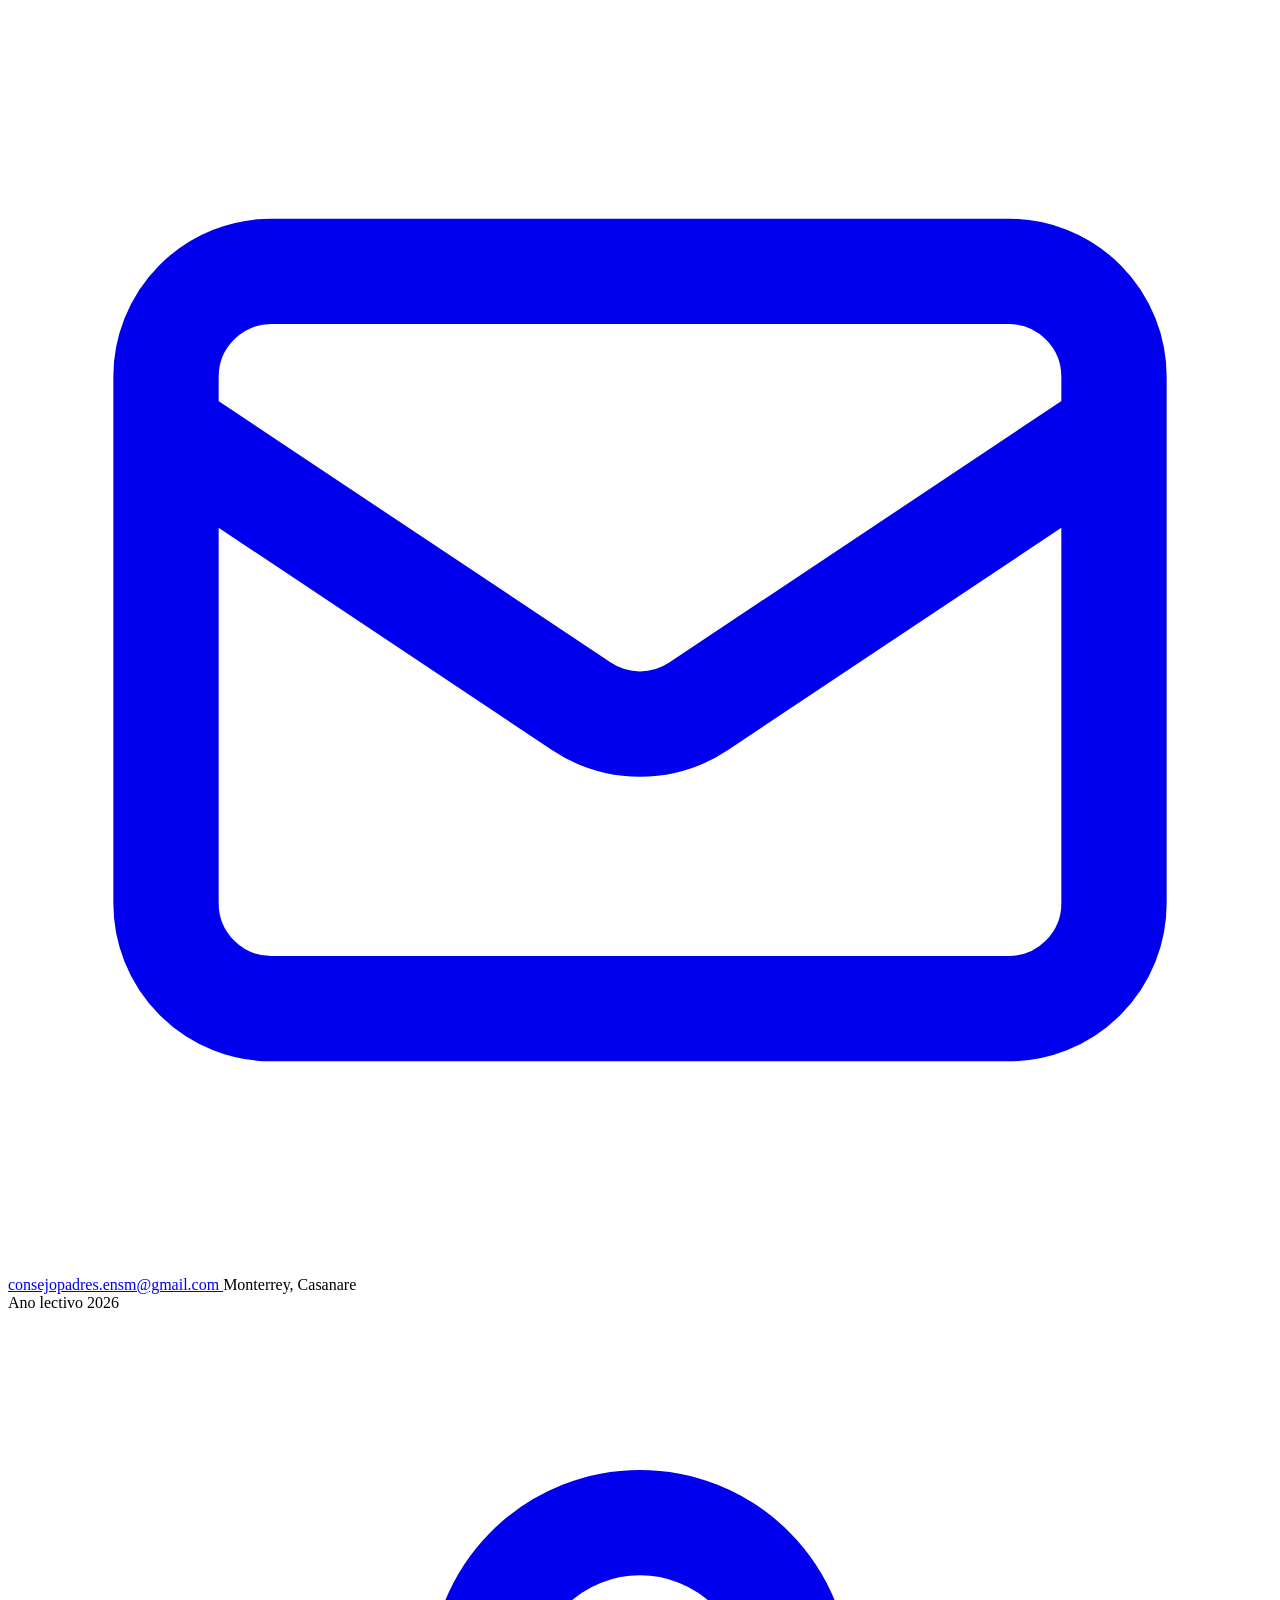
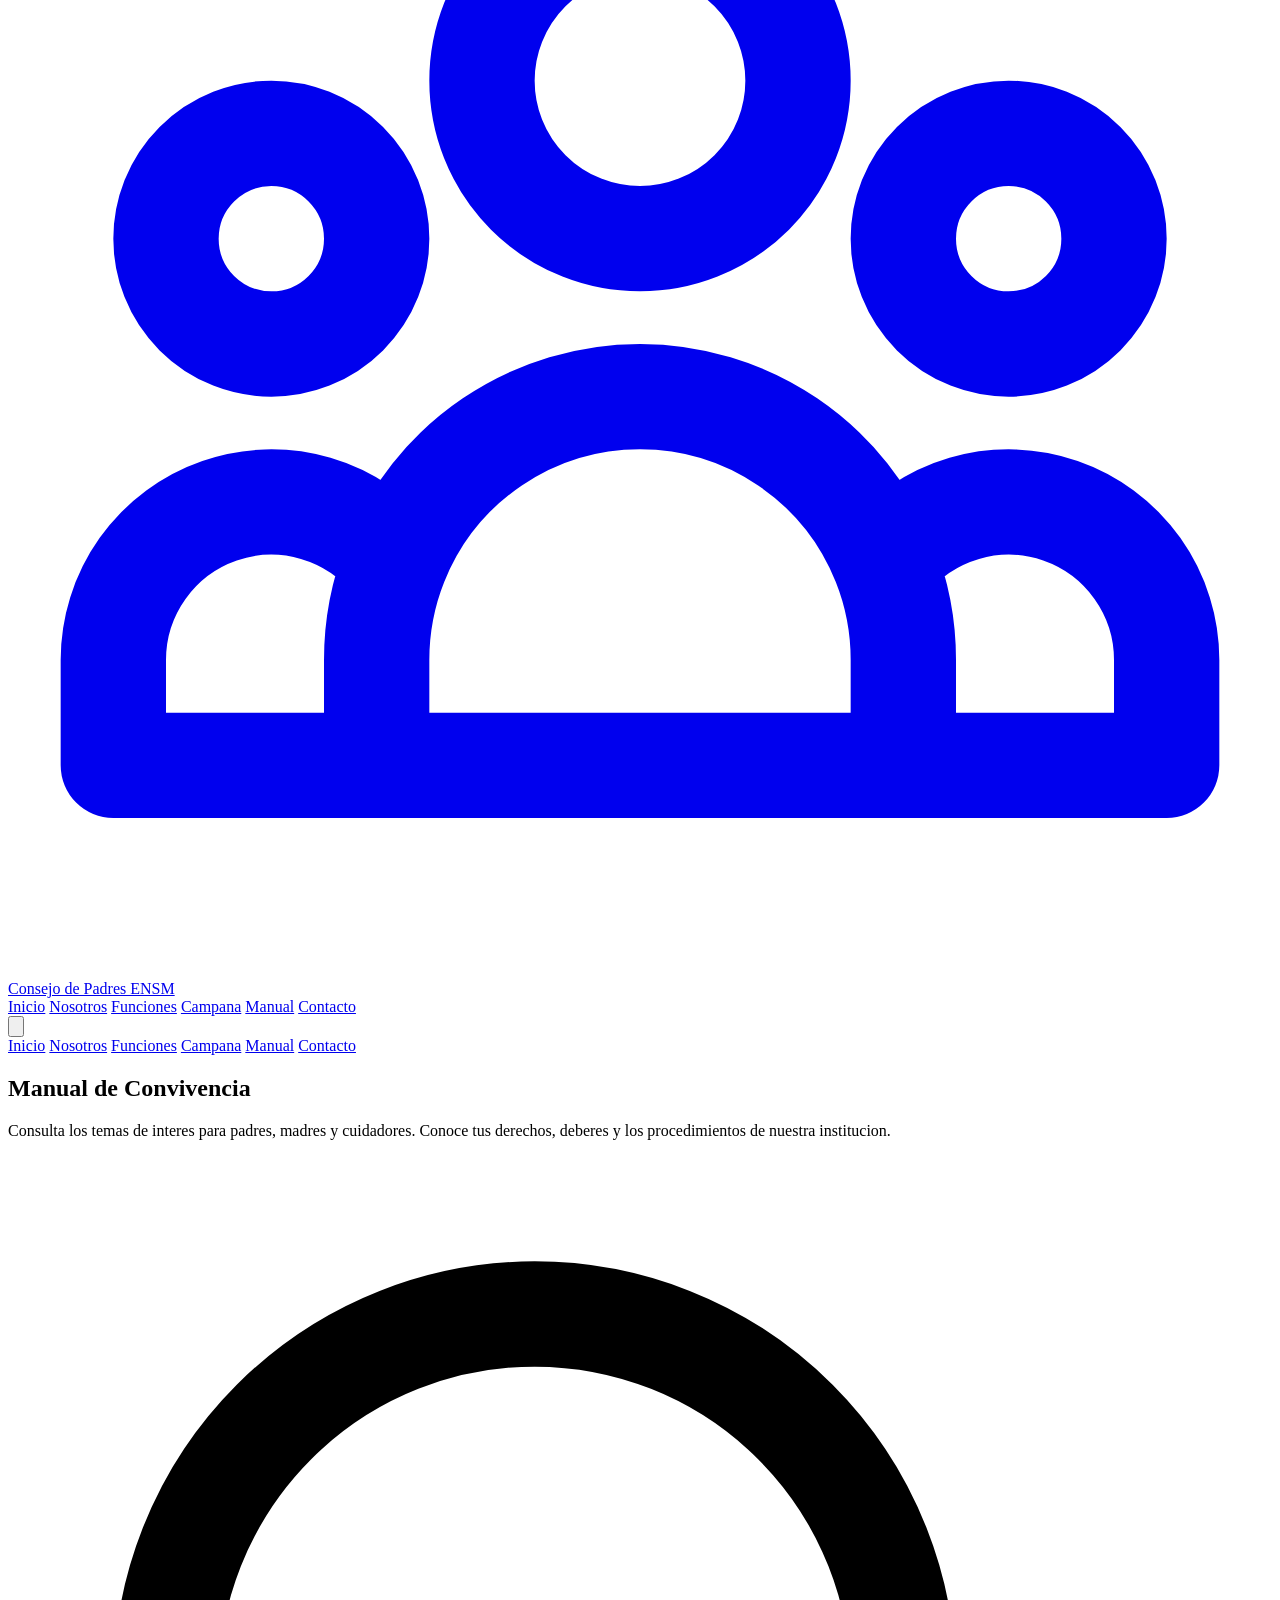
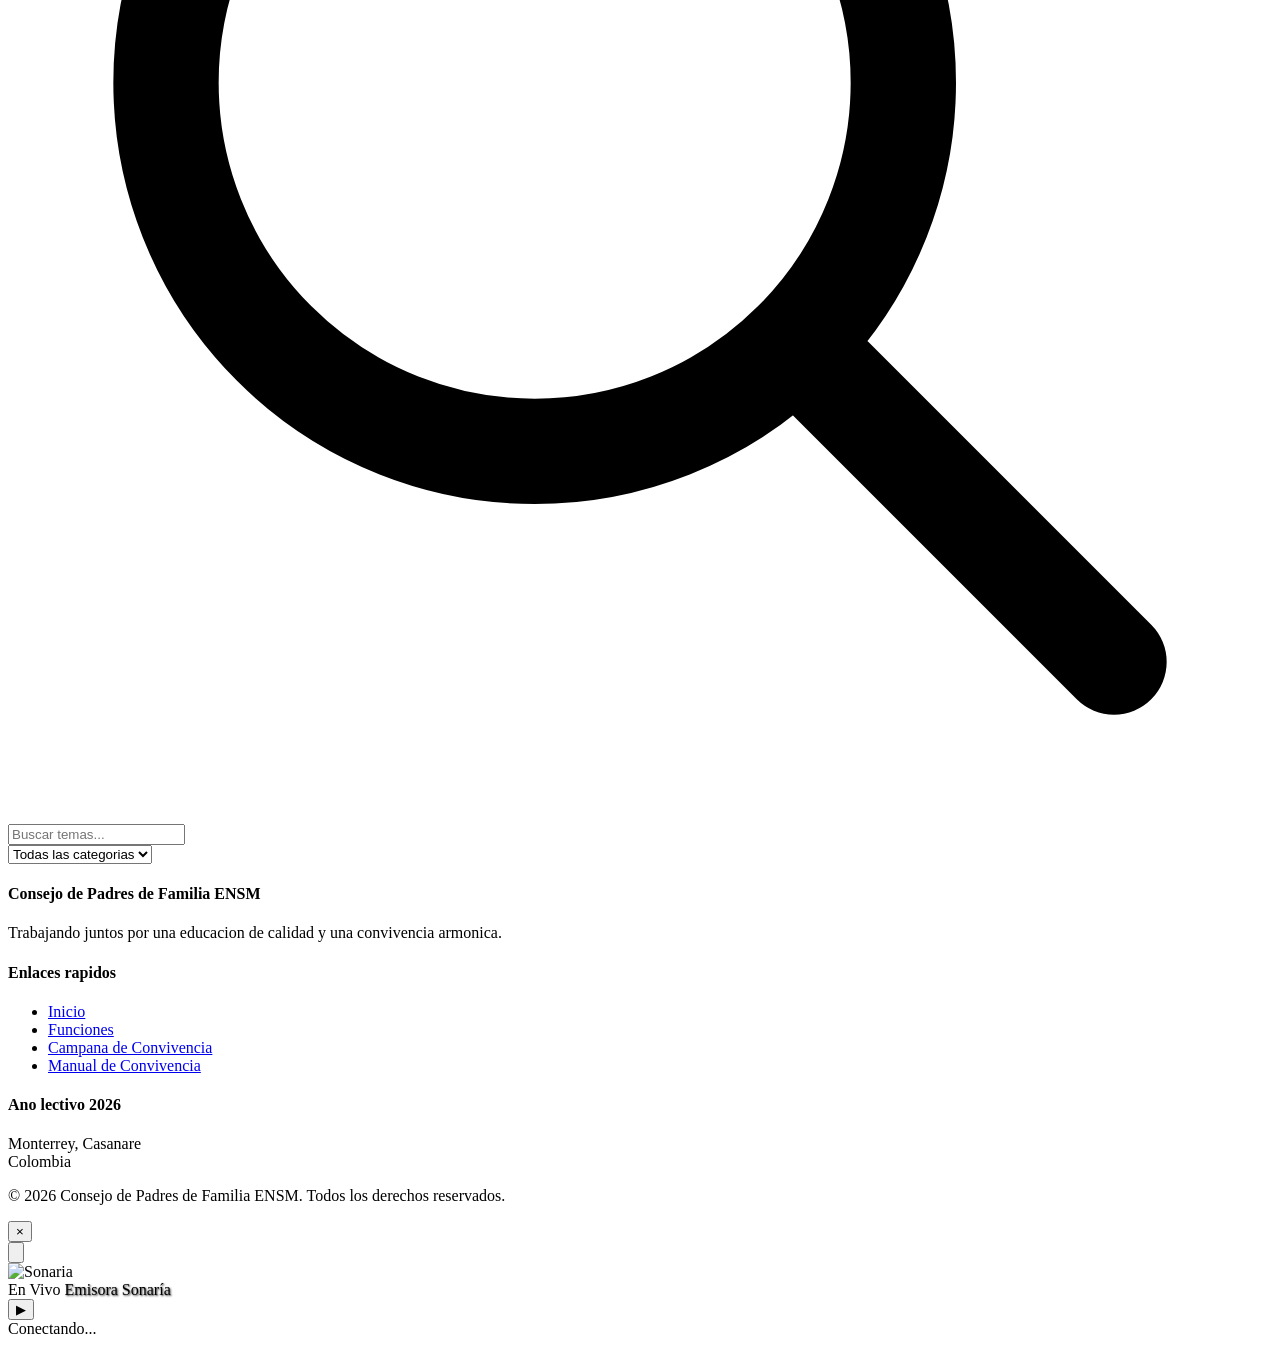
==== manual/index.html @ 7948f31d "Agregar reproductor de radio a todas las paginas y actualizar URL del stream" ====
<!DOCTYPE html>
<html lang="es">

<head>
    <meta charset="UTF-8">
    <meta name="viewport" content="width=device-width, initial-scale=1.0">
    <meta name="description" content="Manual de Convivencia - Temas de interes para padres y familias.">
    <title>Manual de Convivencia - Temas de interes</title>

    <link rel="preconnect" href="https://fonts.googleapis.com">
    <link rel="preconnect" href="https://fonts.gstatic.com" crossorigin>
    <link
        href="https://fonts.googleapis.com/css2?family=Inter:wght@400;500;600;700&family=Playfair+Display:wght@600;700&display=swap"
        rel="stylesheet">
    <script src="https://cdn.tailwindcss.com"></script>
    <script>
        tailwind.config = {
            theme: {
                extend: {
                    colors: {
                        primary: '#1e3a5f',
                        secondary: '#2d7d5a',
                        accent: '#f5a623',
                    },
                    fontFamily: {
                        sans: ['Inter', 'system-ui', 'sans-serif'],
                        serif: ['Playfair Display', 'Georgia', 'serif'],
                    }
                }
            }
        }
    </script>
    <link rel="icon" href="../favicon.ico" type="image/x-icon">
    <link rel="stylesheet" href="../assets/css/styles.css">
</head>

<body class="bg-white">

    <!-- Top bar -->
    <div class="top-bar py-2">
        <div class="max-w-7xl mx-auto px-4 flex flex-wrap justify-between items-center gap-2">
            <div class="flex items-center gap-4">
                <a href="mailto:consejopadres.ensm@gmail.com" class="correo-link flex items-center gap-1">
                    <svg class="w-4 h-4" fill="none" stroke="currentColor" viewBox="0 0 24 24">
                        <path stroke-linecap="round" stroke-linejoin="round" stroke-width="2"
                            d="M3 8l7.89 5.26a2 2 0 002.22 0L21 8M5 19h14a2 2 0 002-2V7a2 2 0 00-2-2H5a2 2 0 00-2 2v10a2 2 0 002 2z">
                        </path>
                    </svg>
                    consejopadres.ensm@gmail.com
                </a>
                <span class="direccion-text hidden sm:inline">Monterrey, Casanare</span>
            </div>
            <span class="font-medium">Ano lectivo 2026</span>
        </div>
    </div>

    <!-- Navbar -->
    <nav id="navbar" class="sticky top-0 z-50 bg-white border-b border-gray-100">
        <div class="max-w-7xl mx-auto px-4">
            <div class="flex justify-between items-center h-16">
                <a href="../index.html" class="navbar-brand flex items-center gap-2">
                    <svg class="w-8 h-8 text-primary" fill="none" stroke="currentColor" viewBox="0 0 24 24">
                        <path stroke-linecap="round" stroke-linejoin="round" stroke-width="2"
                            d="M17 20h5v-2a3 3 0 00-5.356-1.857M17 20H7m10 0v-2c0-.656-.126-1.283-.356-1.857M7 20H2v-2a3 3 0 015.356-1.857M7 20v-2c0-.656.126-1.283.356-1.857m0 0a5.002 5.002 0 019.288 0M15 7a3 3 0 11-6 0 3 3 0 016 0zm6 3a2 2 0 11-4 0 2 2 0 014 0zM7 10a2 2 0 11-4 0 2 2 0 014 0z">
                        </path>
                    </svg>
                    <span class="brand-name">Consejo de Padres ENSM</span>
                </a>

                <div class="hidden md:flex items-center gap-1">
                    <a href="../index.html" class="nav-link">Inicio</a>
                    <a href="../index.html#nosotros" class="nav-link">Nosotros</a>
                    <a href="../index.html#funciones" class="nav-link">Funciones</a>
                    <a href="../campana.html" class="nav-link">Campana</a>
                    <a href="index.html" class="nav-link text-primary font-semibold">Manual</a>
                    <a href="../index.html#contacto" class="nav-link">Contacto</a>
                </div>

                <button id="menu-toggle" class="md:hidden p-2 rounded-lg hover:bg-gray-100">
                    <svg class="w-6 h-6" fill="none" stroke="currentColor" viewBox="0 0 24 24">
                        <path stroke-linecap="round" stroke-linejoin="round" stroke-width="2"
                            d="M4 6h16M4 12h16M4 18h16"></path>
                    </svg>
                </button>
            </div>
        </div>

        <div id="mobile-menu" class="hidden md:hidden border-t border-gray-100">
            <div class="px-4 py-3 space-y-2">
                <a href="../index.html" class="block py-2 px-3 rounded-lg hover:bg-gray-50">Inicio</a>
                <a href="../index.html#nosotros" class="block py-2 px-3 rounded-lg hover:bg-gray-50">Nosotros</a>
                <a href="../index.html#funciones" class="block py-2 px-3 rounded-lg hover:bg-gray-50">Funciones</a>
                <a href="../campana.html" class="block py-2 px-3 rounded-lg hover:bg-gray-50">Campana</a>
                <a href="index.html" class="block py-2 px-3 rounded-lg bg-gray-50">Manual</a>
                <a href="../index.html#contacto" class="block py-2 px-3 rounded-lg hover:bg-gray-50">Contacto</a>
            </div>
        </div>
    </nav>

    <!-- Header de la seccion -->
    <section class="bg-primary py-12 md:py-16">
        <div class="max-w-7xl mx-auto px-4">
            <div class="max-w-3xl">
                <h1 class="font-serif text-3xl md:text-4xl font-bold text-white mb-4">
                    Manual de Convivencia
                </h1>
                <p class="text-lg text-blue-100">
                    Consulta los temas de interes para padres, madres y cuidadores.
                    Conoce tus derechos, deberes y los procedimientos de nuestra institucion.
                </p>
            </div>
        </div>
    </section>

    <!-- Buscador y filtros -->
    <section class="py-8 bg-light border-b border-gray-200">
        <div class="max-w-7xl mx-auto px-4">
            <div class="flex flex-col md:flex-row gap-4">
                <!-- Buscador -->
                <div class="flex-1 relative">
                    <svg class="absolute left-3 top-1/2 transform -translate-y-1/2 w-5 h-5 text-gray-400" fill="none"
                        stroke="currentColor" viewBox="0 0 24 24">
                        <path stroke-linecap="round" stroke-linejoin="round" stroke-width="2"
                            d="M21 21l-6-6m2-5a7 7 0 11-14 0 7 7 0 0114 0z"></path>
                    </svg>
                    <input type="text" id="search-input" placeholder="Buscar temas..."
                        class="w-full pl-10 pr-4 py-3 border border-gray-300 rounded-lg focus:ring-2 focus:ring-primary focus:border-primary outline-none">
                </div>

                <!-- Filtro categoria -->
                <div class="md:w-64">
                    <select id="category-filter"
                        class="w-full px-4 py-3 border border-gray-300 rounded-lg focus:ring-2 focus:ring-primary focus:border-primary outline-none bg-white">
                        <option value="">Todas las categorias</option>
                    </select>
                </div>
            </div>
        </div>
    </section>

    <!-- Grid de temas -->
    <section class="py-12 md:py-16 bg-white">
        <div class="max-w-7xl mx-auto px-4">
            <div id="all-temas-container" class="grid md:grid-cols-2 lg:grid-cols-3 gap-6">
                <!-- Cargado dinamicamente -->
            </div>
        </div>
    </section>

    <!-- Footer -->
    <footer class="footer py-12">
        <div class="max-w-7xl mx-auto px-4">
            <div class="grid md:grid-cols-3 gap-8 mb-8">
                <div>
                    <h4 class="brand-name font-serif text-xl font-bold mb-4">Consejo de Padres de Familia ENSM</h4>
                    <p class="text-blue-100 text-sm mb-6">
                        Trabajando juntos por una educacion de calidad y una convivencia armonica.
                    </p>
                    <div id="social-links" class="flex gap-4">
                        <!-- Cargado dinamicamente -->
                    </div>
                </div>
                <div>
                    <h4 class="font-semibold mb-4">Enlaces rapidos</h4>
                    <ul id="footer-links" class="space-y-2 text-sm">
                        <li><a href="../index.html">Inicio</a></li>
                        <li><a href="../index.html#funciones">Funciones</a></li>
                        <li><a href="../campana.html">Campana de Convivencia</a></li>
                        <li><a href="index.html">Manual de Convivencia</a></li>
                    </ul>
                </div>
                <div>
                    <h4 class="font-semibold mb-4">Ano lectivo 2026</h4>
                    <p class="text-blue-100 text-sm">
                        Monterrey, Casanare<br>
                        Colombia
                    </p>
                </div>
            </div>
            <div class="border-t border-blue-800 pt-8 text-center text-sm text-blue-200">
                <p>&copy; 2026 Consejo de Padres de Familia ENSM. Todos los derechos reservados.</p>
            </div>
        </div>
    </footer>

    <!-- Lightbox para imagenes -->
    <div id="lightbox" class="fixed inset-0 bg-black/90 z-50 hidden items-center justify-center p-4">
        <button id="lightbox-close" class="absolute top-4 right-4 text-white text-3xl">&times;</button>
        <img id="lightbox-img" src="" alt="" class="max-w-full max-h-full object-contain">
    </div>

    <button id="scroll-top" class="scroll-top-btn opacity-0 pointer-events-none">
        <svg class="w-5 h-5" fill="none" stroke="currentColor" viewBox="0 0 24 24">
            <path stroke-linecap="round" stroke-linejoin="round" stroke-width="2" d="M5 10l7-7m0 0l7 7m-7-7v18"></path>
        </svg>
    </button>

    <script src="../assets/js/radio.js"></script>
    <script src="../assets/js/sheets.js"></script>
    <script src="../assets/js/main.js"></script>
</body>

</html>
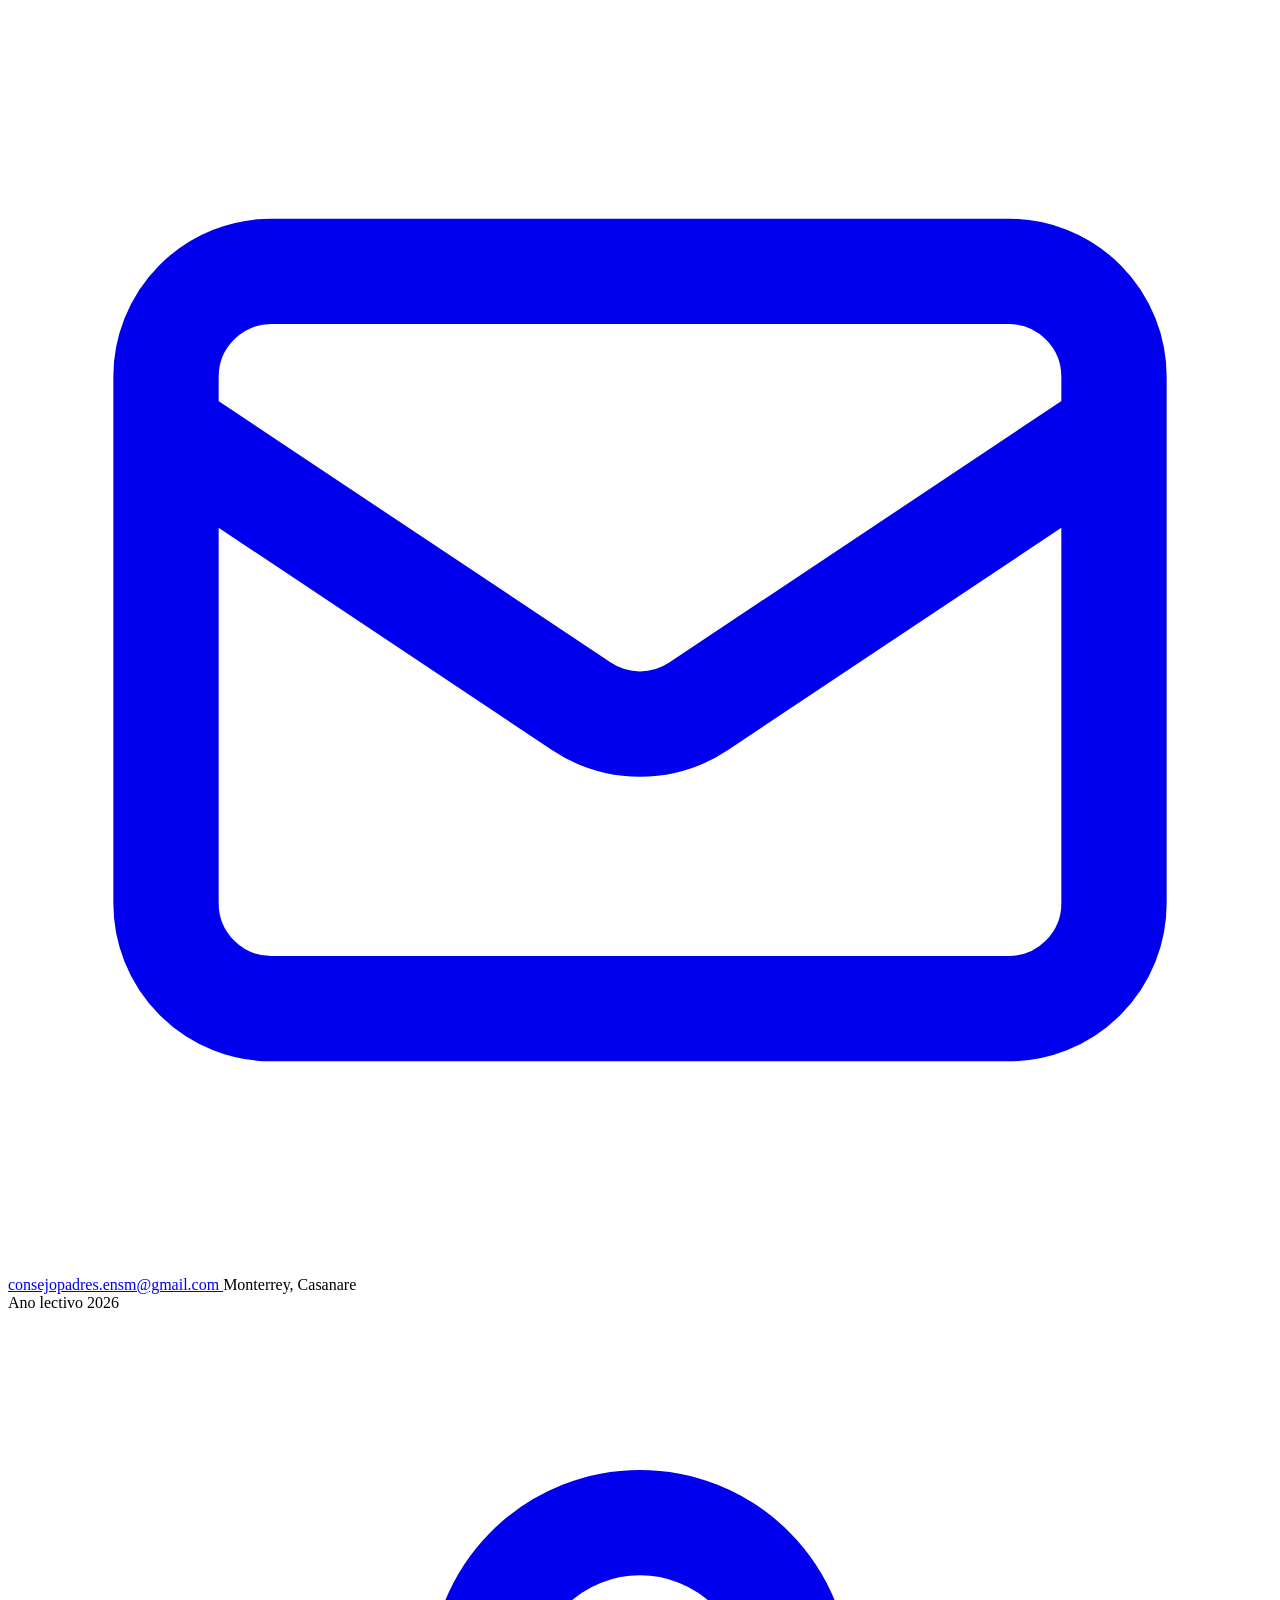
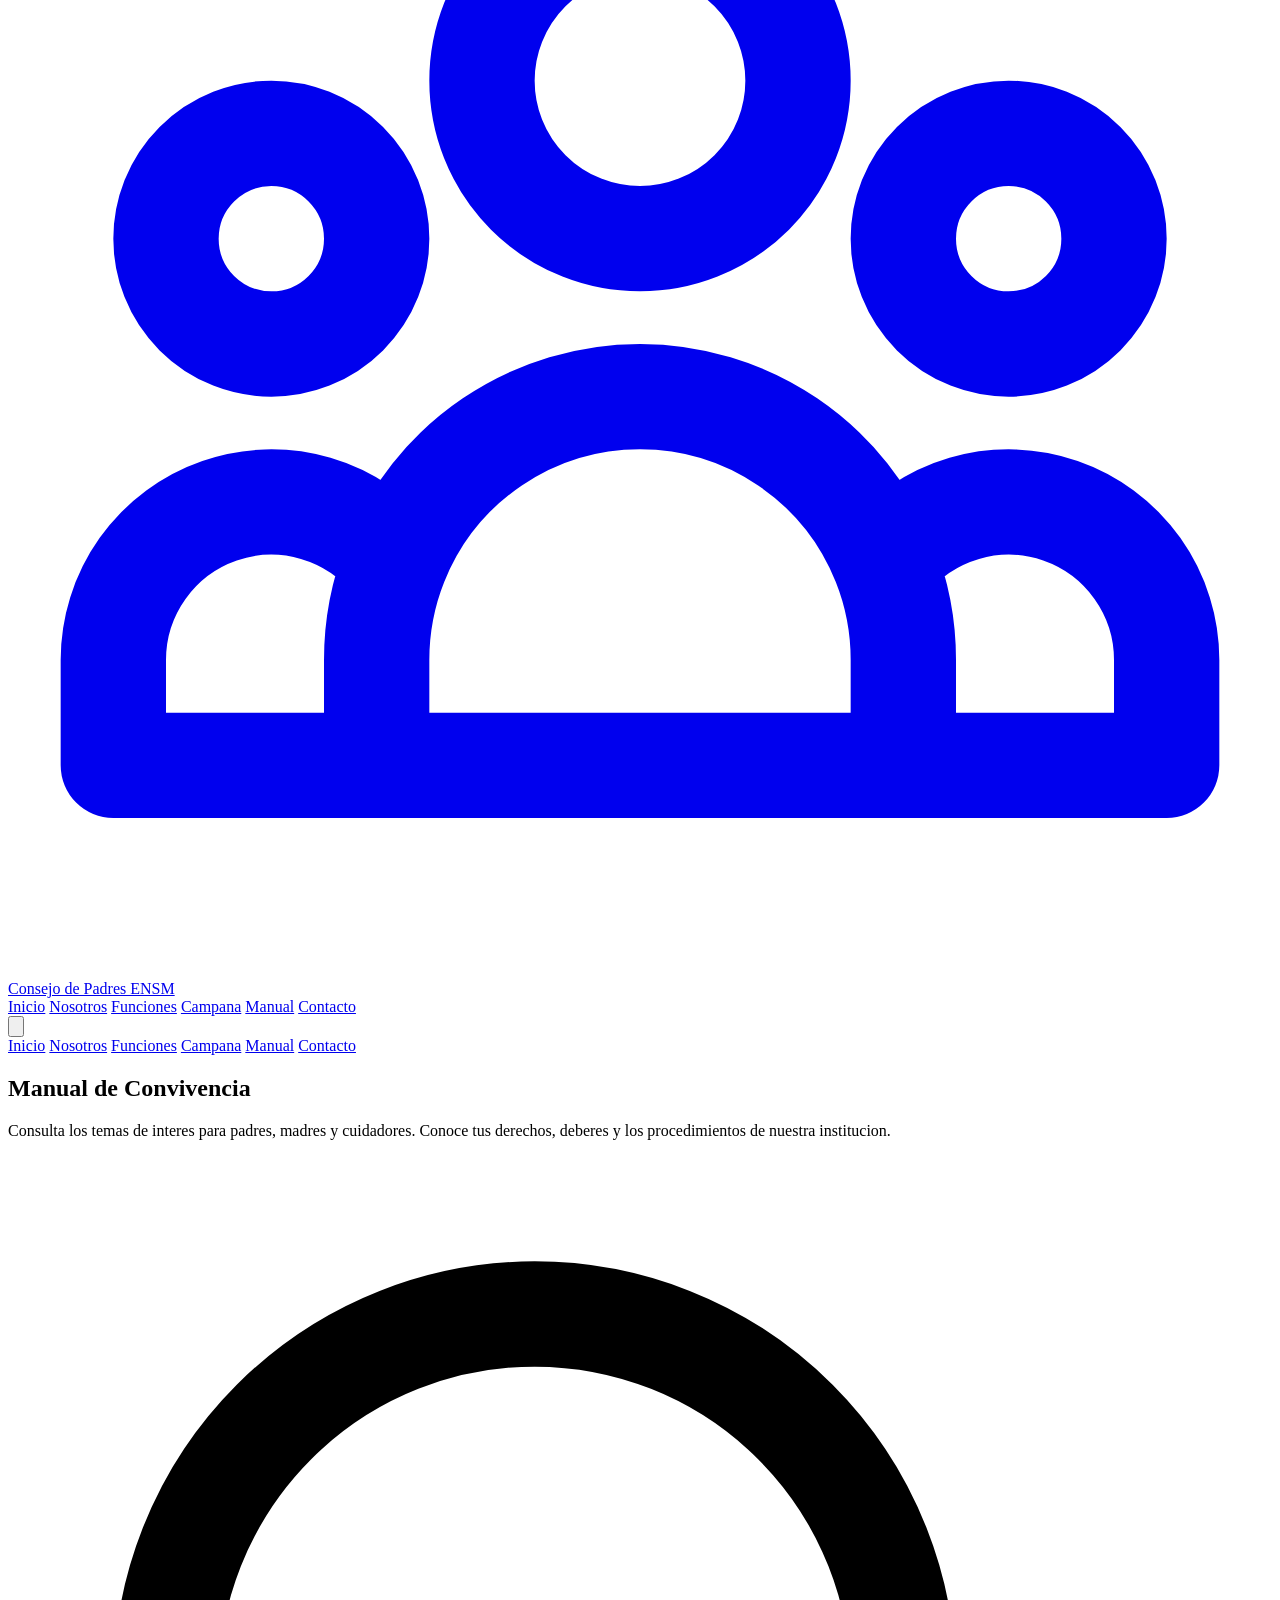
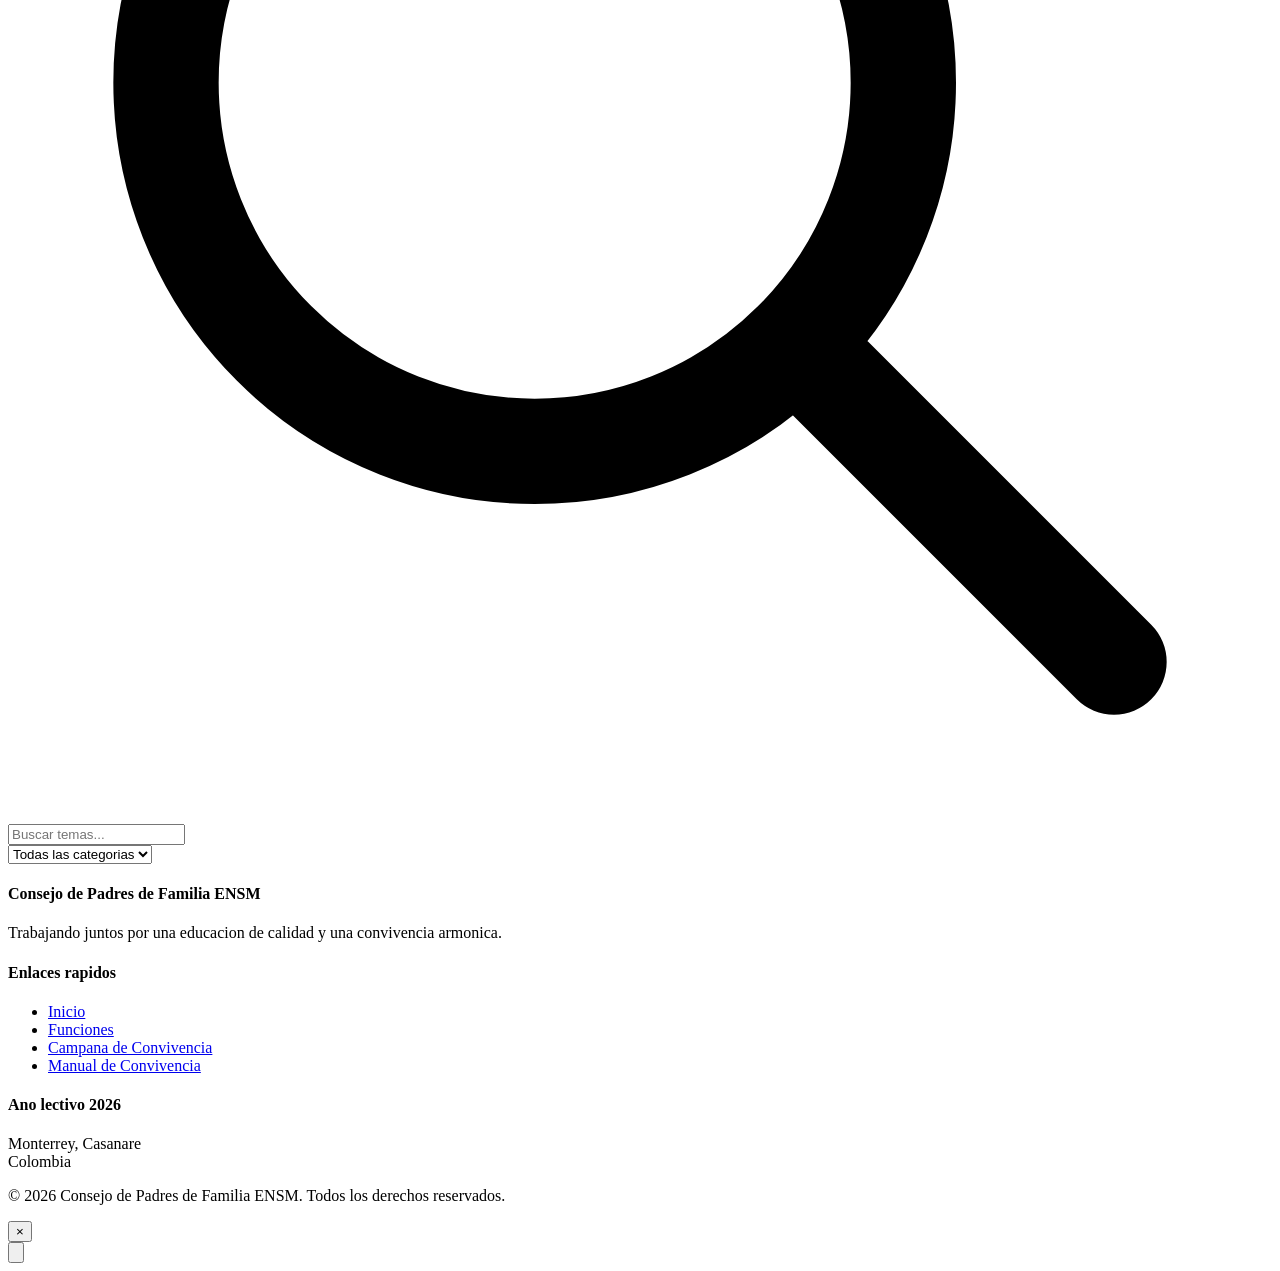
==== commit 39e0d60d: "Implementación de navegación persistente para radio" ====
--- a/manual/index.html
+++ b/manual/index.html
@@ -32,6 +32,9 @@
     </script>
     <link rel="icon" href="../favicon.ico" type="image/x-icon">
     <link rel="stylesheet" href="../assets/css/styles.css">
+    <!-- Navegación Persistente (SPA) -->
+    <script src="https://unpkg.com/@hotwired/turbo@7.3.0/dist/turbo.es2017-umd.js"></script>
+    <script src="../assets/js/radio.js"></script>
 </head>
 
 <body class="bg-white">
@@ -195,7 +198,7 @@
         </svg>
     </button>
 
-    <script src="../assets/js/radio.js"></script>
+    <!-- Scripts restantes -->
     <script src="../assets/js/sheets.js"></script>
     <script src="../assets/js/main.js"></script>
 </body>
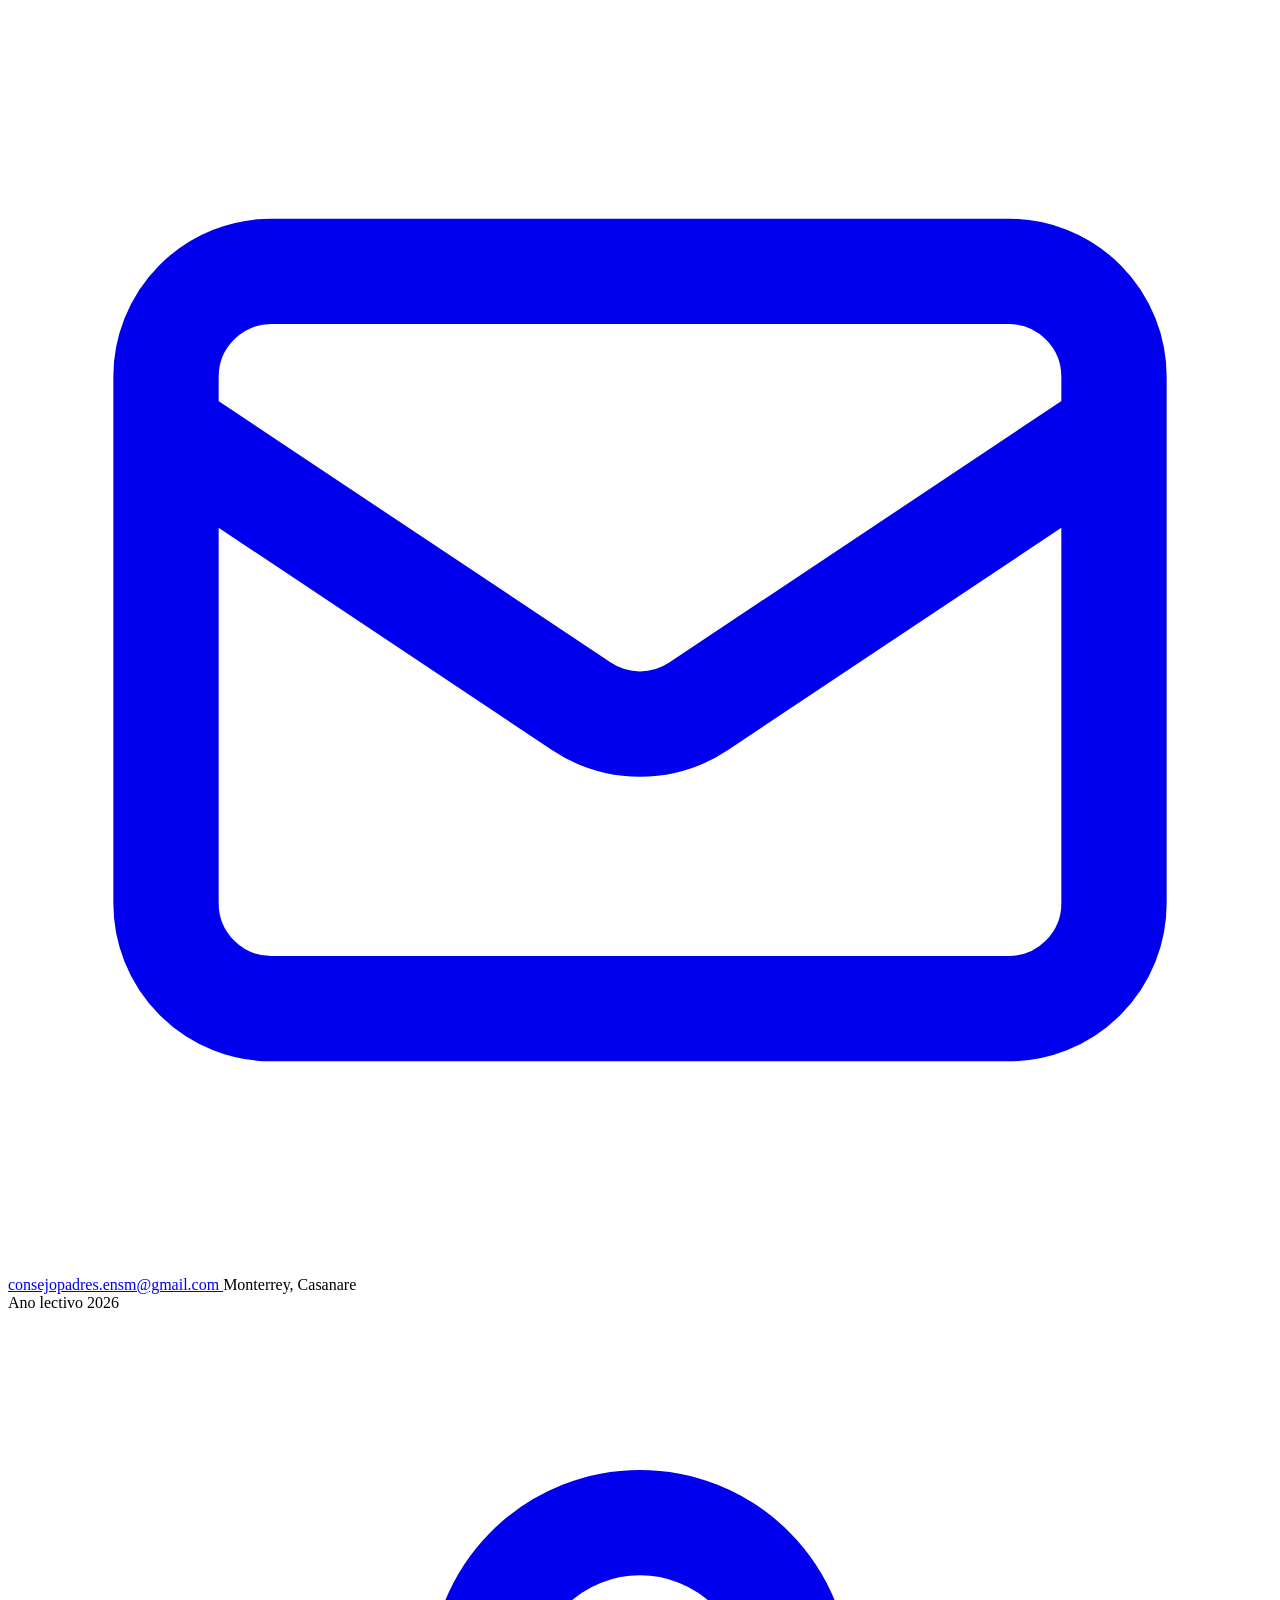
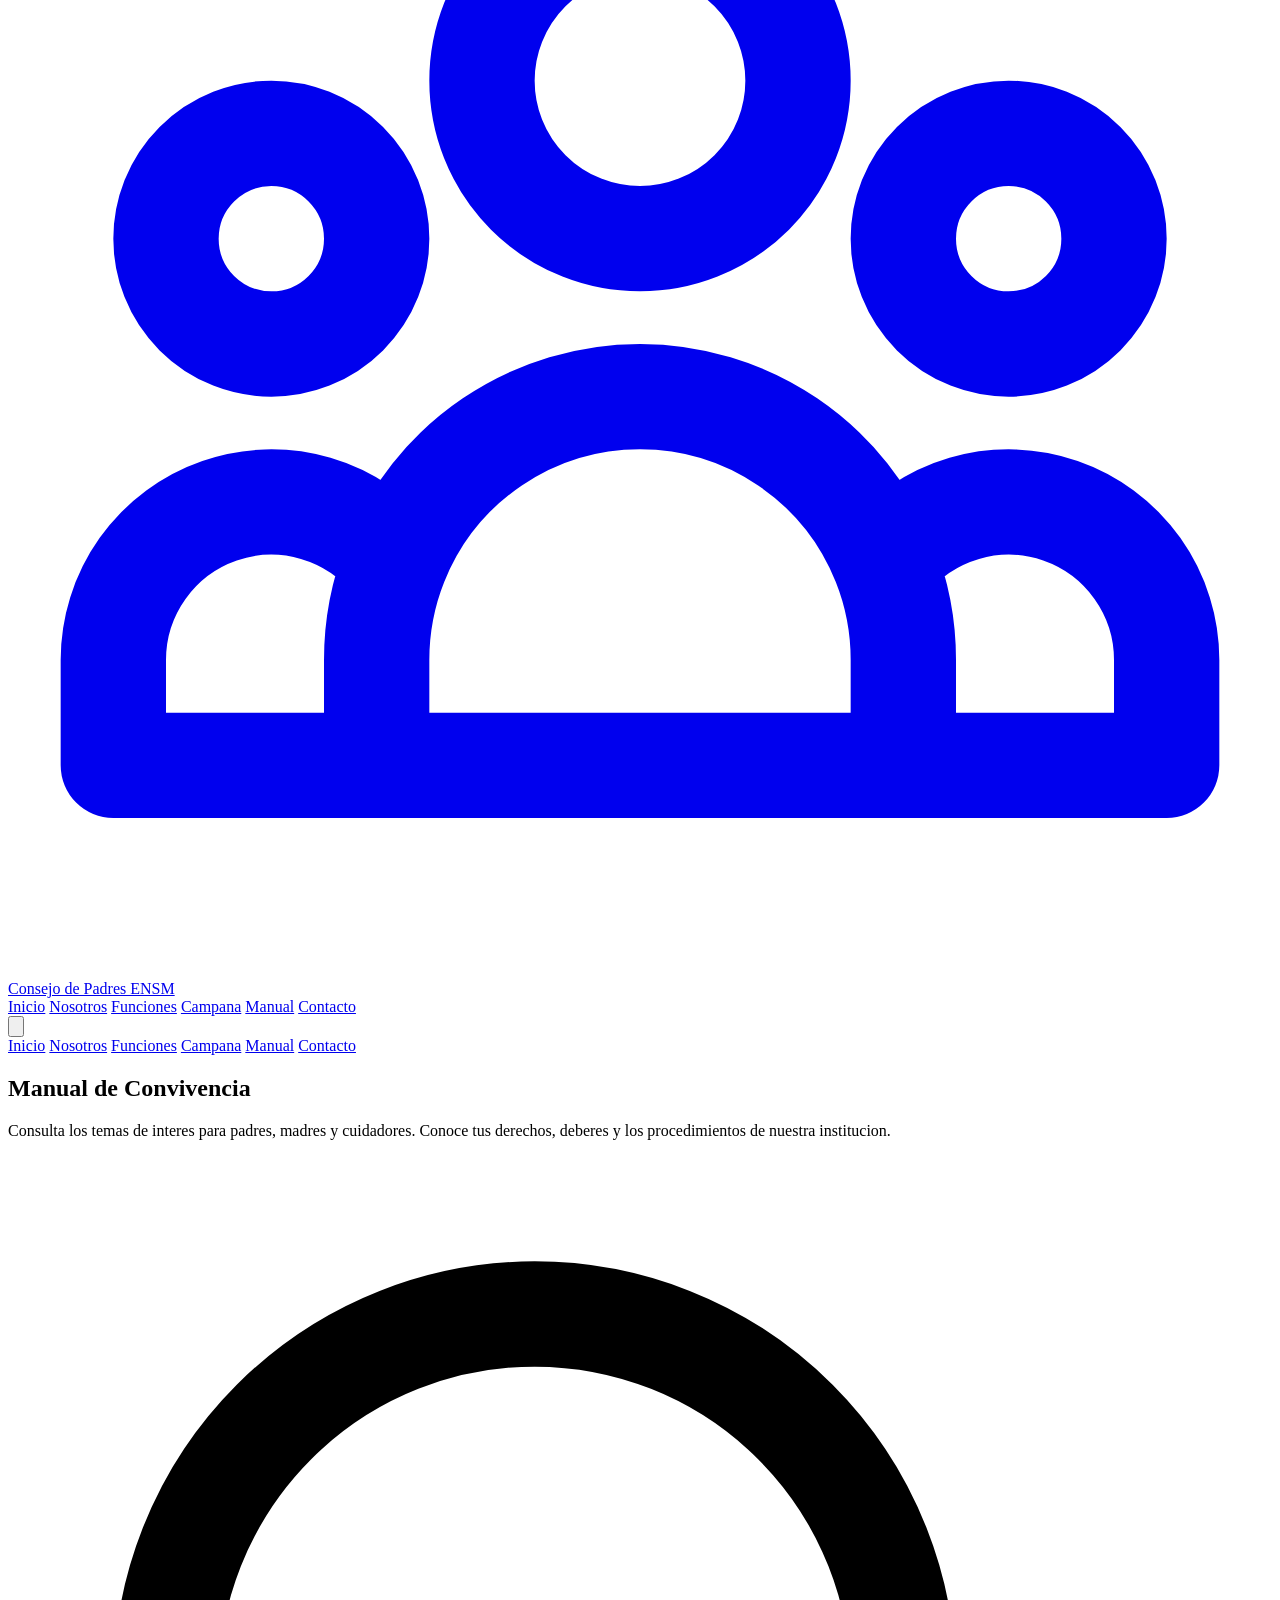
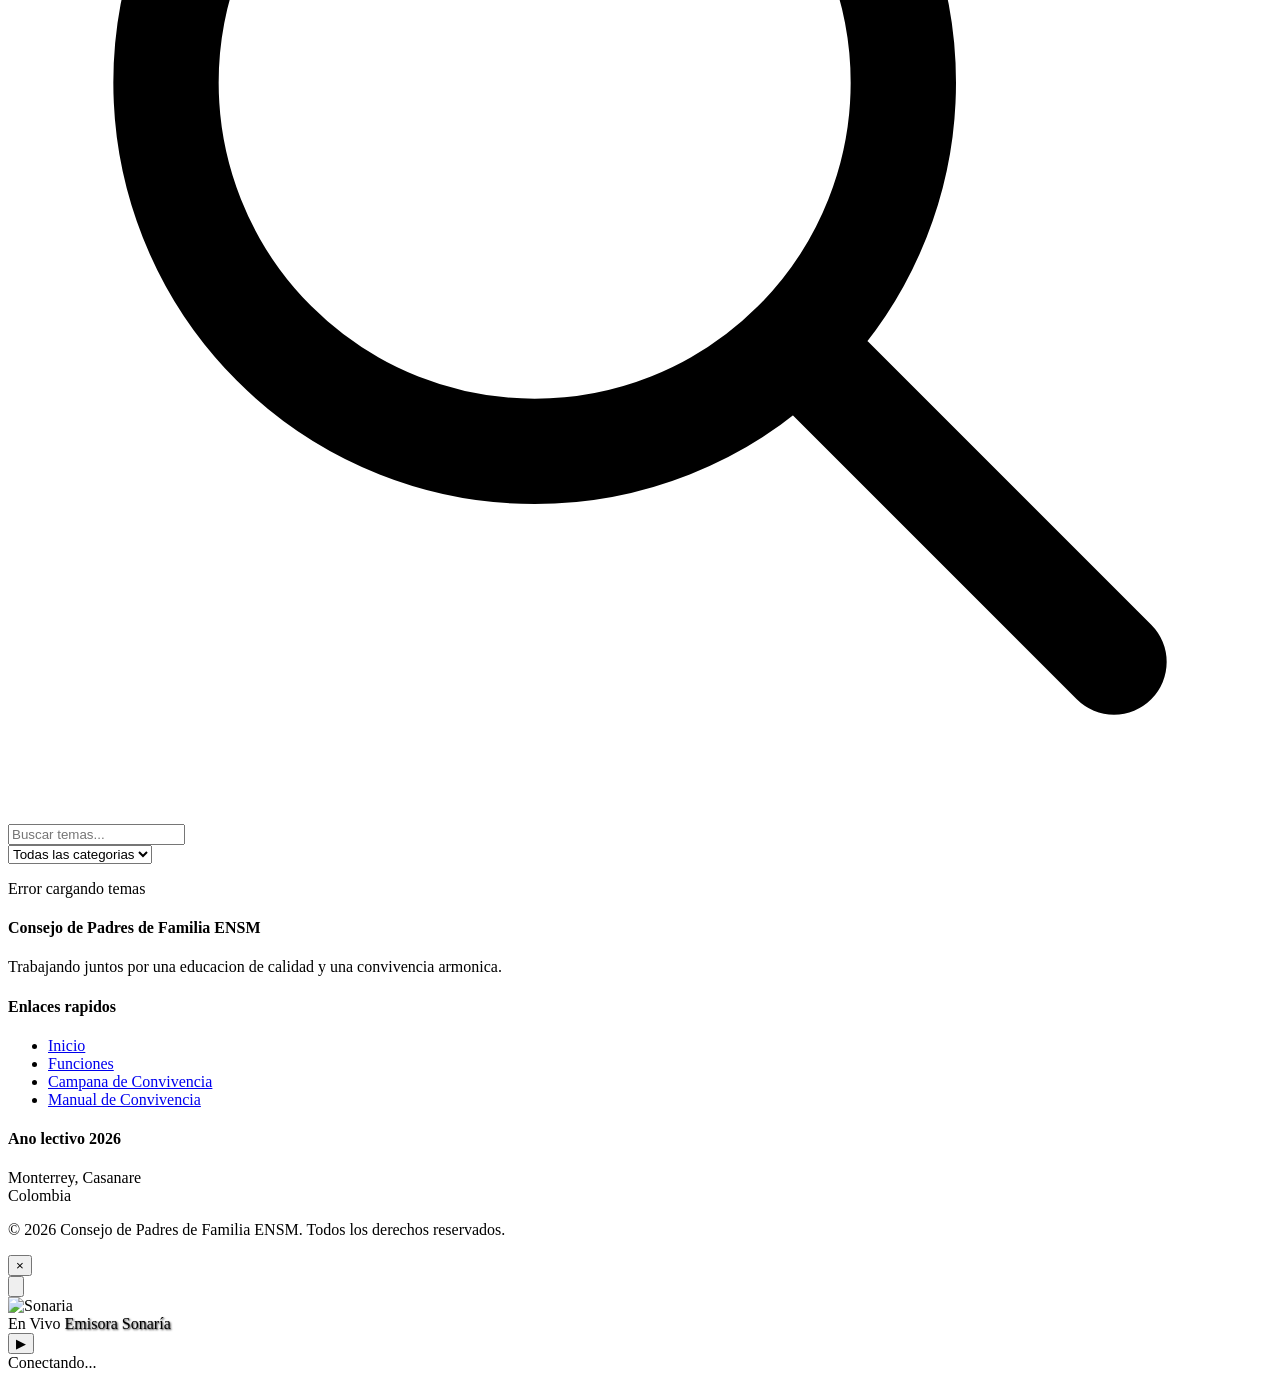
==== commit d9d21e12: "Restauración a versión estable (eliminado Turbo.js)" ====
--- a/manual/index.html
+++ b/manual/index.html
@@ -32,9 +32,6 @@
     </script>
     <link rel="icon" href="../favicon.ico" type="image/x-icon">
     <link rel="stylesheet" href="../assets/css/styles.css">
-    <!-- Navegación Persistente (SPA) -->
-    <script src="https://unpkg.com/@hotwired/turbo@7.3.0/dist/turbo.es2017-umd.js"></script>
-    <script src="../assets/js/radio.js"></script>
 </head>
 
 <body class="bg-white">
@@ -198,7 +195,7 @@
         </svg>
     </button>
 
-    <!-- Scripts restantes -->
+    <script src="../assets/js/radio.js"></script>
     <script src="../assets/js/sheets.js"></script>
     <script src="../assets/js/main.js"></script>
 </body>
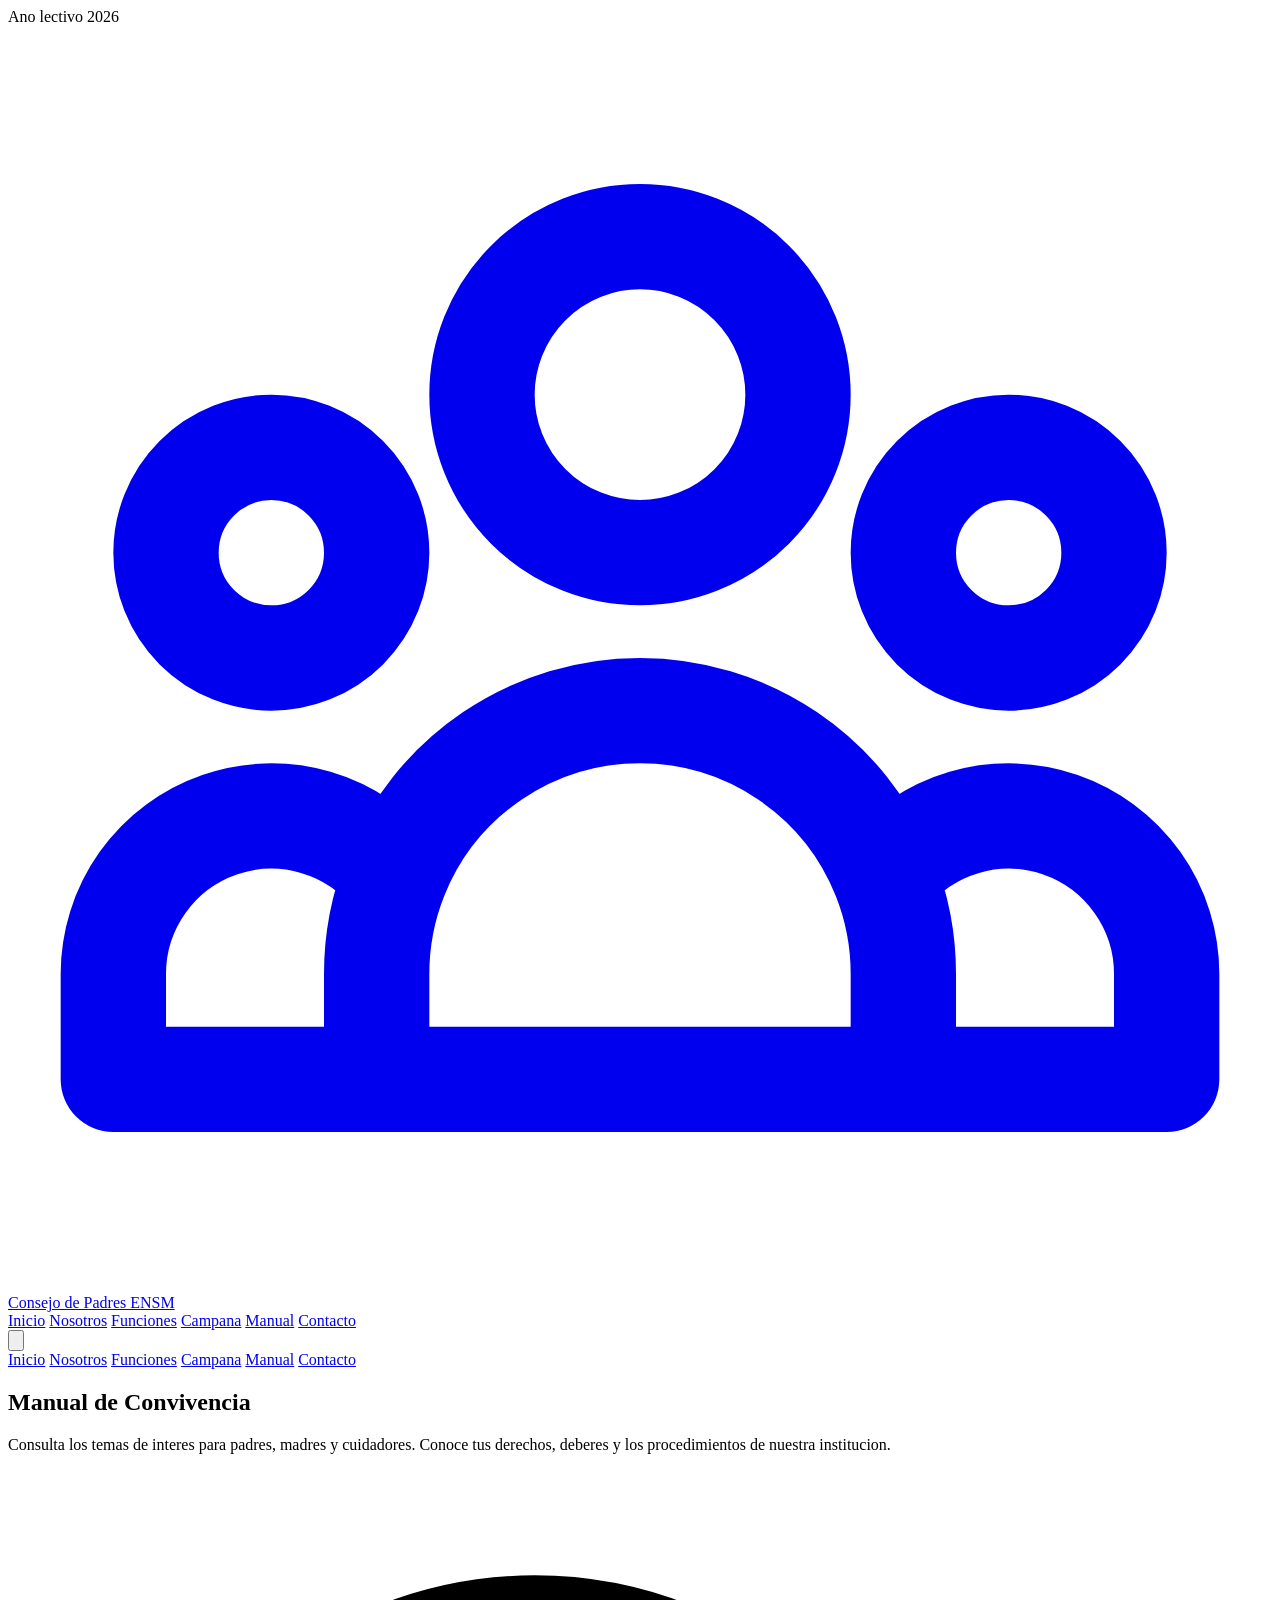
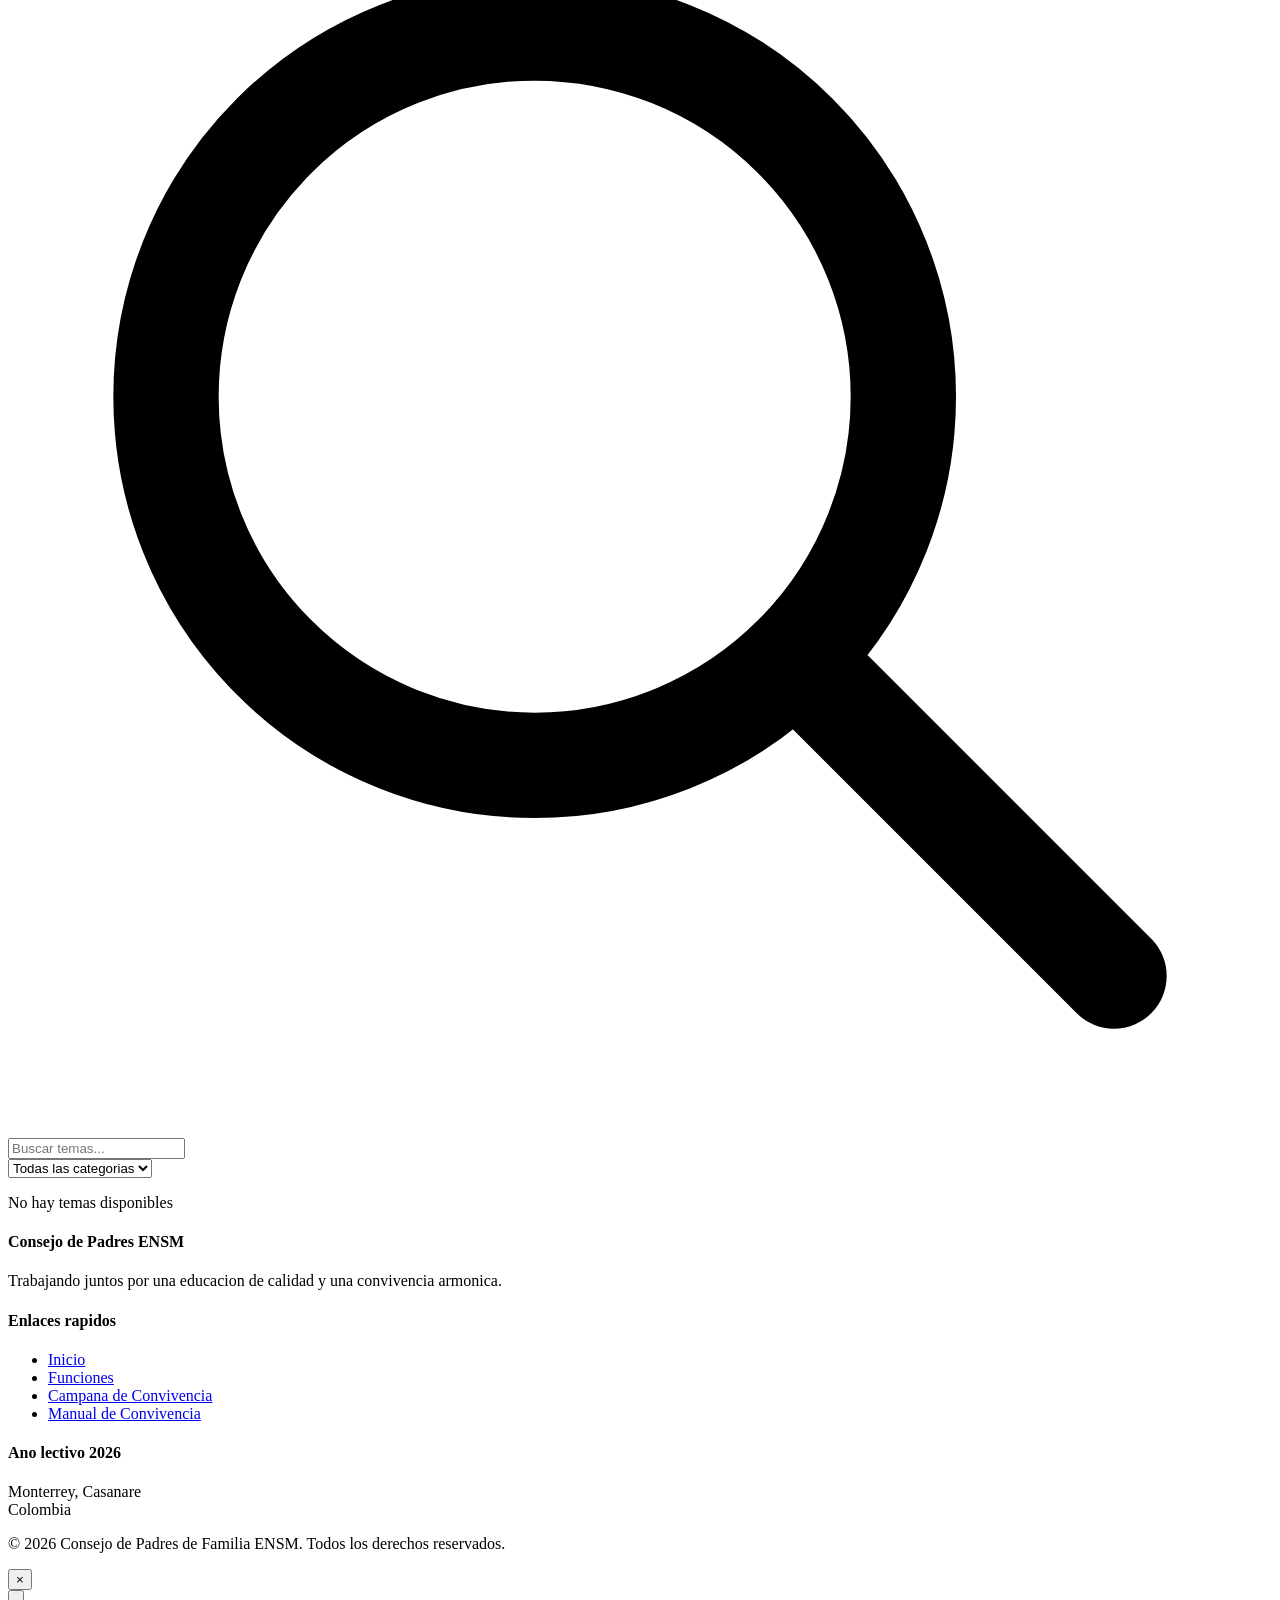
==== commit 7137061d: "Eliminado reproductor de radio del sitio principal (trasladado a portal de Orientación)" ====
--- a/manual/index.html
+++ b/manual/index.html
@@ -195,7 +195,6 @@
         </svg>
     </button>
 
-    <script src="../assets/js/radio.js"></script>
     <script src="../assets/js/sheets.js"></script>
     <script src="../assets/js/main.js"></script>
 </body>
